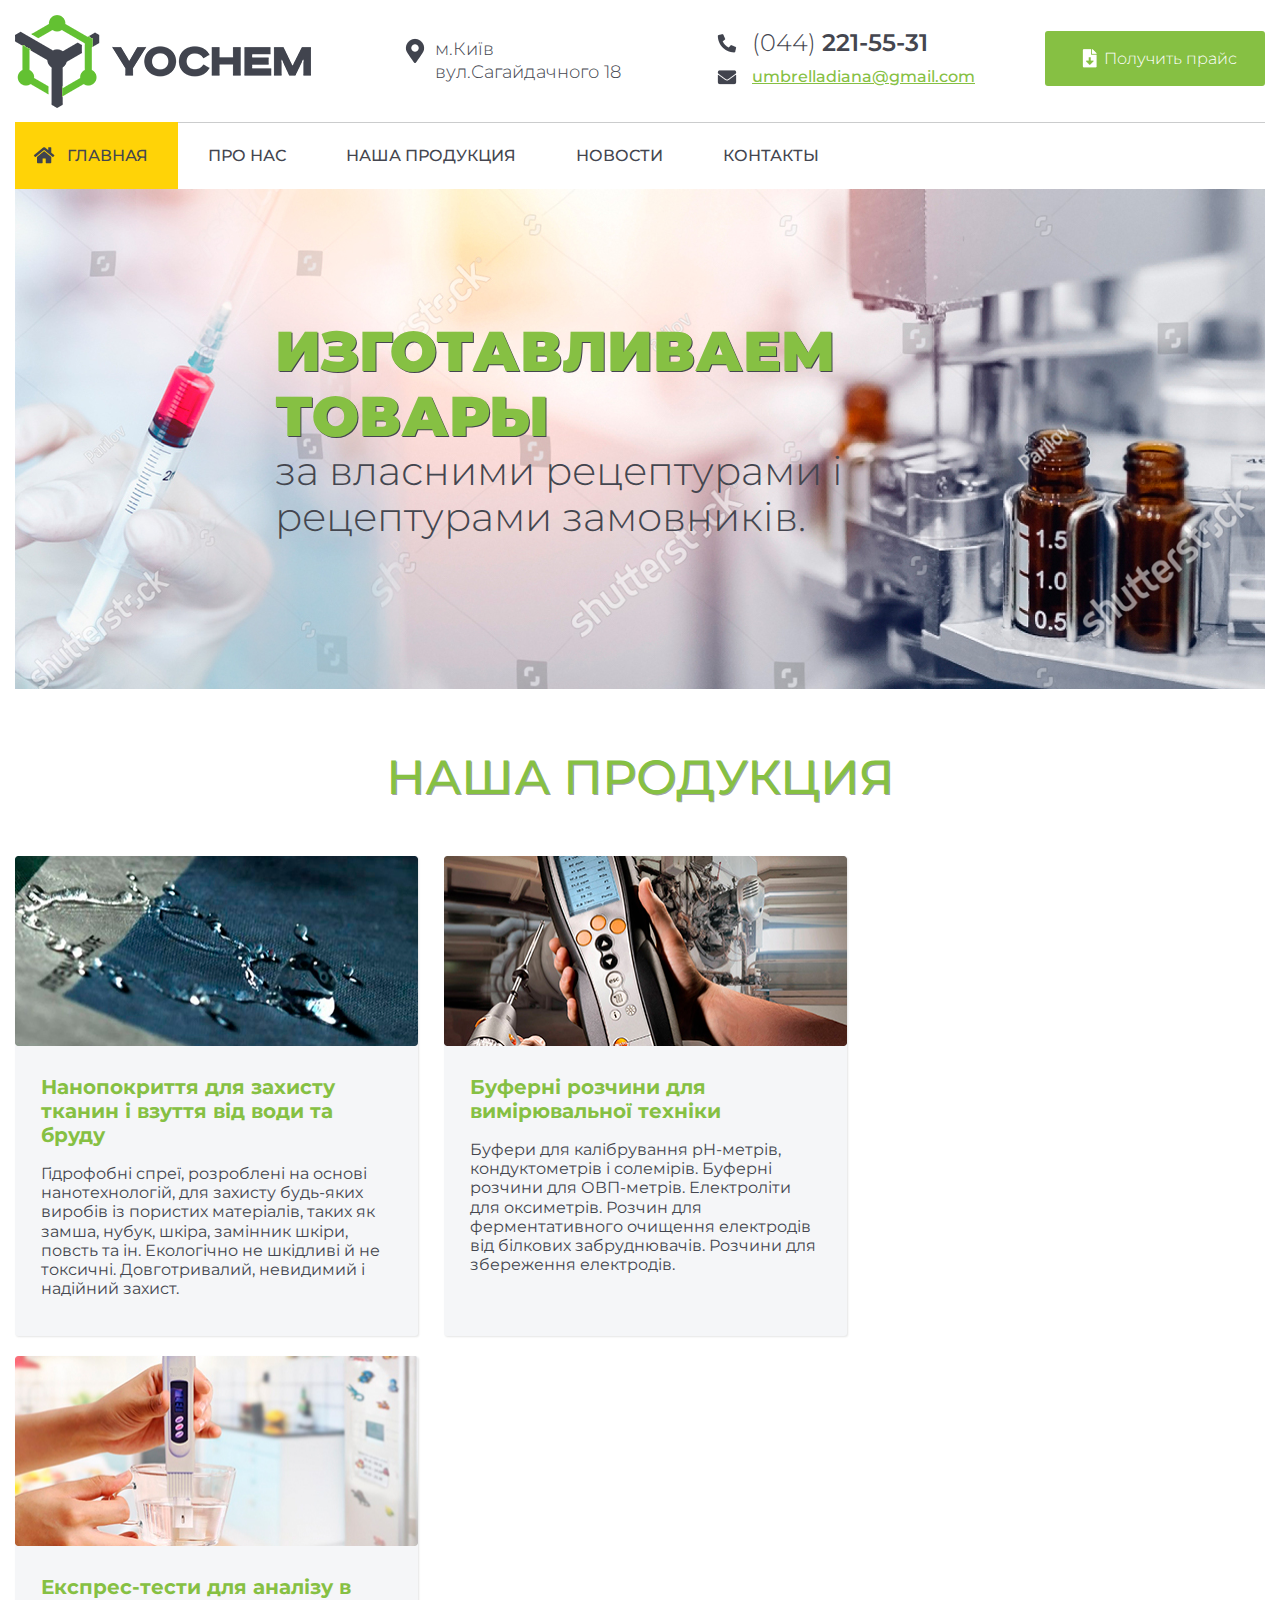
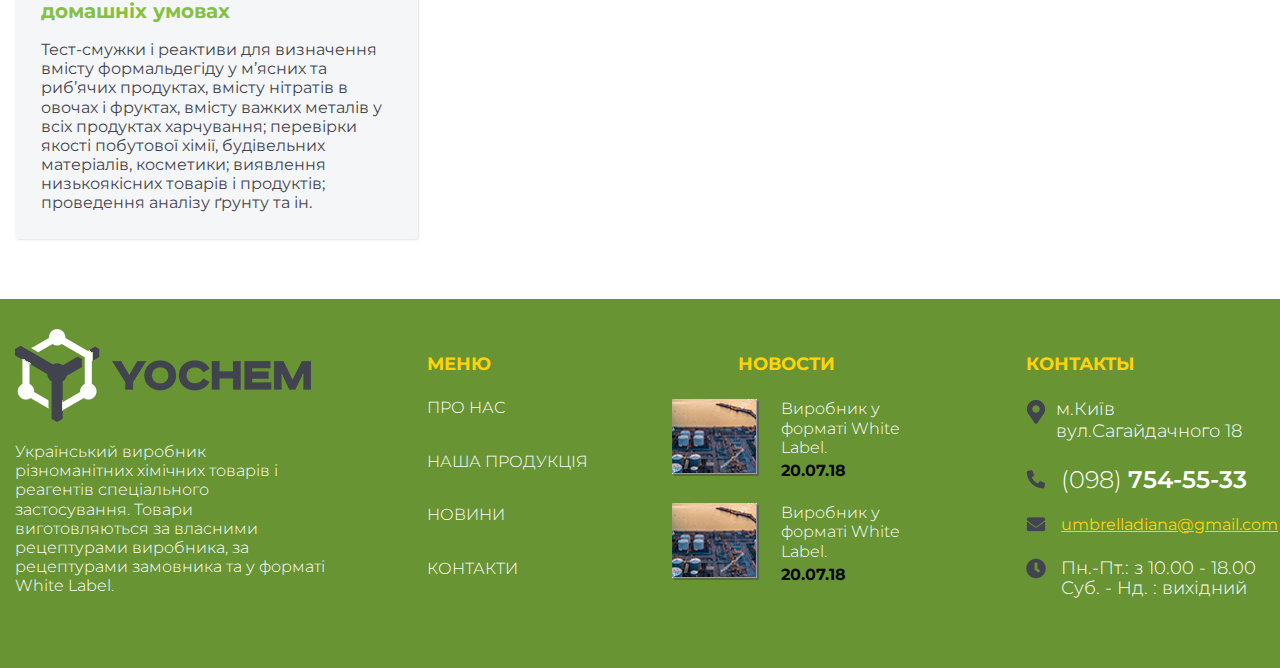
==== lesson10/index.html @ 47ba389f "web" ====
<!DOCTYPE html>
<html lang="en">
<head>
    <meta charset="UTF-8">
    <meta name="viewport" content="width=device-width, initial-scale=1.0">
    <meta http-equiv="X-UA-Compatible" content="ie=edge">
    <title>Document</title>

    <link rel="stylesheet" href="normalize.css">
    <link rel="stylesheet" href="style.css">
</head>
<body>

    <header id="header">
        <div class="wrapper">
            <div class="header-logo">
                <a href="/"><img src="img/logo.png"></a>
            </div>
            <address class="header-address">
                    м.Київ<br>
                    вул.Сагайдачного 18
            </address>
            <div class="header-contacts">
                <div class="header-contacts-phone">
                    <a href="tel:+380442215531">
                        (044) <b>221-55-31</b>
                    </a>
                </div>
                <div class="header-contacts-email">
                    <a href="mailto:umbrelladiana@gmail.com">
                        umbrelladiana@gmail.com
                    </a>
                </div>
            </div>
            <div class="header-getprice">
                <a href="#">
                    Получить прайс
                </a>
            </div>
        </div>
    </header>

    <div class="header-bottom">
        <div class="wrapper">
            <nav class="header-bottom-menu">
                <ul>
                    <li class="home current"><a href="#">Главная</a></li>
                    <li><a href="#">Про нас</a></li>
                    <li><a href="#">Наша продукция</a></li>
                    <li><a href="#">Новости</a></li>
                    <li><a href="#">Контакты</a></li>
                </ul>
            </nav>
            <div class="header-bottom-search">

            </div>
        </div>
    </div>

    <section class="home-slider">
        <div class="wrapper">
            <div class="home-slider-item home-slider-item1">
                <a href="#">
                    <h2 class="home-slider-item-title">Изготавливаем<br>товары</h2>
                    <p class="home-slider-item-descr">
                        за власними рецептурами і <br>
                        рецептурами замовників.
                    </p>
                </a>
            </div>
        </div>
    </section>

    <section class="home-news">
        <div class="wrapper">
            <h2 class="home-news-title">Наша продукция</h2>

            <div class="home-news-container">
                <article class="home-news-item">
                    <a href="#" class="home-news-item-image">
                        <img src="img/imgnews1.jpg">
                    </a>
                    <a href="#" class="home-news-item-title">
                        <h3>Нанопокриття для захисту тканин і взуття від води та бруду</h3>
                    </a>
                    <p class="home-news-item-text">Гідрофобні спреї, розроблені на основі нанотехнологій, для захисту будь-яких виробів із пористих матеріалів, таких як замша, нубук, шкіра, замінник шкіри, повсть та ін. Екологічно не шкідливі й не токсичні. Довготривалий, невидимий і надійний захист. 
                    </p>
                </article>
                <article class="home-news-item">
                    <a href="#" class="home-news-item-image">
                        <img src="img/imgnews2.jpg">
                    </a>
                    <a href="#" class="home-news-item-title">
                        <h3>Буферні розчини для вимірювальної техніки</h3>
                    </a>
                    <p class="home-news-item-text">Буфери для калібрування pH-метрів, кондуктометрів і солемірів. Буферні розчини для ОВП-метрів. Електроліти для оксиметрів. Розчин для ферментативного очищення електродів від білкових забруднювачів. Розчини для збереження електродів.
                    
                    </p>
                </article>
                <article class="home-news-item">
                    <a href="#" class="home-news-item-image">
                        <img src="img/imgnews3.jpg">
                    </a>
                    <a href="#" class="home-news-item-title">
                        <h3>Експрес-тести для аналізу в домашніх умовах </h3>
                    </a>
                    <p class="home-news-item-text">Тест-смужки і реактиви для визначення вмісту формальдегіду у м’ясних та риб’ячих продуктах, вмісту нітратів в овочах і фруктах, вмісту важких металів у всіх продуктах харчування; перевірки якості побутової хімії, будівельних матеріалів, косметики; виявлення низькоякісних товарів і продуктів; проведення аналізу ґрунту та ін.
                    </p>
                </article>
            </div>
        </div>
    </section>

    <footer id="footer">
        <div class="wrapper">
            <section class="footer-col logo-col">
                <img src="img/logo-bottom.png">
                <p class="footer-about">
                    Український виробник різноманітних хімічних товарів і реагентів спеціального застосування. Товари виготовляються за власними рецептурами виробника, за рецептурами замовника та у форматі White Label. 
                </p>
            </section>
            <section class="footer-col menu-col">
                <h4 class="footer-col-title">Меню</h4>
                <nav class="footer-menu">
                    <ul>
                        <li><a href="#">Про нас</a></li>
                        <li><a href="#">Наша продукція</a></li>
                        <li><a href="#">Новини</a></li>
                        <li><a href="#">Контакти</a></li>
                    </ul>
                </nav>
            </section>
            <section class="footer-col news-col">
                <h4 class="footer-col-title">Новости</h4>
                <ul class="footer-news">
                    <li>
                        <a class="footer-news-image" href="#">
                            <img src="img/news-bot1.jpg">
                        </a>
                        <div class="footer-news-container-title">     <a class="footer-news-title" href="#">
                            Виробник у форматі White Label.
                        </a>
                        <time>20.07.18</time>
                        </div>
                    </li>
                    <li>
                        <a class="footer-news-image" href="#">
                            <img src="img/news-bot2.jpg">
                        </a>
                         <div class="footer-news-container-title">  <a class="footer-news-title" href="#">
                            Виробник у форматі White Label.
                        </a>
                        <time>20.07.18</time> 
                         </div>
                    </li>
                </ul>
            </section>
            <section class="footer-col contact-col">
                <h4 class="footer-col-title">Контакты</h4>
                <address class="footer-address">
                    м.Київ<br>
                    вул.Сагайдачного 18
                </address>
                <a href="tel:+30987545533" class="footer-phone">
                    (098) <b>754-55-33</b>
                </a>
                <a href="mailto:umbrelladiana@gmail.com" class="footer-email">
                    umbrelladiana@gmail.com
                </a>
                <div class="footer-worktime">
                    Пн.-Пт.: з 10.00 - 18.00<br>
                    Суб. - Нд. : вихідний
                </div>
            </section>
        </div>
    </footer>

    
</body>
</html>
---- lesson10/style.css ----
@import url('https://fonts.googleapis.com/css?family=Montserrat:100,100i,200,200i,300,300i,400,400i,500,500i,600,600i,700,700i,800,800i,900,900i&display=swap&subset=cyrillic');

body{
    font-family: 'Montserrat', sans-serif;
    font-size: 16px;
}

a{
    color: #86c043;
}

.wrapper{
    max-width: 1262px;
    margin: 0 auto;
    padding: 0 15px;
}

/* HEADER */

#header{
    padding: 15px 0 10px 0;
}

#header .wrapper:after{
    content: '';
    display: block;
    clear: both;
}

.header-logo, .header-address, .header-contacts{
    float: left;
}

.header-getprice{
    float: right;
}

.header-logo{
    margin-right: 94px;
}

.header-address{
    margin-top: 23px;
    padding-left: 30px;
    background: url('img/address-i.png') no-repeat left top;
    font-weight: 300;
    color: #44464f;
    font-style: normal;
    line-height: 1.3;
    font-size: 18px;
    margin-right: 96px;
}

.header-contacts{
    margin-top: 16px;
}

.header-contacts-phone{
    padding-left: 35px;
    line-height: 1;
    background: url('img/phone-i.png') no-repeat left center;
    margin-bottom: 14px;
}

.header-contacts-phone a{
    color: #44464f;
    font-size: 24px;
    font-weight: 300;
    text-decoration: none;
}

.header-contacts-phone a b{
    font-weight: 600;
}

.header-contacts-email{
    padding-left: 35px;
    line-height: 1;
    background: url('img/mail-i.png') no-repeat left center;
}

.header-contacts-email a{
    font-weight: 500;
}   

.header-getprice{
    margin-top: 16px;
}

.header-getprice a{
    display: block;
    color: #fff;
    width: 220px;
    height: 55px;
    line-height: 55px;
    font-weight: 300;
    text-align: center;
    border-radius: 3px;
    text-decoration: none;
    padding-left: 30px;
    box-sizing: border-box;
    background-color: #86c043;
    background-image: url('img/price-i.png');
    background-repeat: no-repeat;
    background-position: 37px center;
}

.header-getprice a:hover{
    opacity: .8;
}

.header-bottom-menu{
    border-top: 1px solid #cbcccd;
}

.header-bottom-menu ul:after{
    content: '';
    display: block;
    clear: both;
}

.header-bottom-menu ul li{
    height: 67px;
    line-height: 67px;
    float: left;
    position: relative;
    top: -1px;
}

.header-bottom-menu ul li a{
    padding: 0 30px;
    color: #44464f;
    text-transform: uppercase;
    text-decoration: none;
    font-weight: 500;
    display: block;
}

.header-bottom-menu ul li.home a{
    background: url('img/home-i.png') no-repeat 18px center;
    padding-left: 52px;
}

.header-bottom-menu ul li.current a{
    background-color: #ffd307;
}

.header-bottom-menu ul li a:hover{
    background-color: #888;
}

/* HOME SLIDER */

.home-slider{
    position: relative;
    top: -1px;
}

.home-slider-item{
    height: 500px;
    padding-top: 130px;
    padding-left: 260px;
    box-sizing: border-box;
}

.home-slider-item1{
    background: url('img/slide.jpg') no-repeat center center;
}

.home-slider-item a{
    text-decoration: none;
}

.home-slider-item-title{
    font-weight: 900;
    font-size: 56px;
    color: #86c043;
    text-transform: uppercase;
    text-shadow: 1px 1px 0px rgba(68, 70, 79, 1);
    margin: 0;
}

.home-slider-item-descr{
    font-weight: 300;
    margin: 0;
    color: #44464f;
    font-size: 40px;
    
}

/* NEWS */
.home-news {
    padding-top: 60px;
}

.home-news-title {
    font-size: 48px;
    color: rgb(134, 192, 67);
    text-transform: uppercase;
    text-align: center;
    margin: 0;
    margin-bottom: 50px;
    font-weight: 500;
    text-shadow: 1px 1px 0px rgba(68, 70, 79, 0.5);
}

.home-news-item {
    float: left;
    width: 403px;
    min-height: 480px;
    margin-right: 26px;
    margin-bottom: 20px;
    background-color: #f5f6f8;
    box-shadow: 1px 1px 2px 0px #e5e5e5;
    border-radius: 3px;
}

.home-news .wrapper:after{
    content:'';
    display: block;
    clear: both;
}

.home-news-item:nth-last-child(1) {
    margin-right: 0;
}

.home-news-item-image img {
    border-radius: 3px;
    height: 190px;
    width: 403px; 
}

.home-news-item-title h3{
    font-size: 20px;
    font-weight: bold;
    line-height: 1.2;
    text-decoration: none;
    text-align: left;
    padding: 25px 26px 0px 26px;
    margin: 0;
    
}
a.home-news-item-title {
    text-decoration: none;
    color: rgb(134, 192, 67);
}

.home-news-item-text {
    font-size: 16px;
    color: rgb(68, 70, 79);
    line-height: 1.2;
    text-align: left;
    padding: 17px 26px 26px 26px;
    margin: 0;
}

/* FOOTER */

#footer {
    background-color: #689434;
    margin-top: 40px;
    padding-top: 30px;
    padding-bottom: 55px;
}

.footer-col{
    float: left;
}

#footer .wrapper:after{
    content:'';
    display: block;
    clear: both;
}

.footer-about {
    font-size: 16px;
    color: #fff;
    line-height: 1.2;
    font-weight: 300;
    text-align: left;
}

.footer-col.logo-col {
    width: 312px;
    margin-right: 100px;
}

.footer-col.menu-col {
    margin-right: 84px;    
}

.footer-col.news-col {
    margin-right: 125px;
}

.footer-col.contact-col {
    width: 230px;
}
.footer-col.news-col h4.footer-col-title {
    text-align: center;
}
h4.footer-col-title {
    font-size: 18px;
    color: rgb(255, 211, 7);
    font-weight: bold;
    text-transform: uppercase;
    margin-top: 25px;
    margin-bottom: 25px;
}

.footer-menu li {
    margin-bottom: 35px;
}

.footer-menu li a {
    text-transform: uppercase;
    font-size: 16px;
    color: #fff;
    text-decoration: none;
    font-weight: 300;
}

a.footer-news-title {
    font-size: 16px;
    color: #fff;
    line-height: 1.2;
    text-align: left;
    font-weight: 300;
    text-decoration: none;
    max-width: 120px;
    padding-bottom: 5px;
}

.footer-news img{
    margin-right: 20px;
    box-shadow: 2px 2px 0px 0px rgba(68, 70, 79, 0.5);
    height: 75px;
    width: 85px;
}

.footer-news-image, .footer-news-container-title {
    display: inline-block;
    vertical-align: top;
}
.footer-news-container-title {
    margin-bottom: 23px;
}

.footer-news-title, time{
    display: block;
}

time{
    font-weight: bold;
    color: #080808;
    display: block;
}

.footer-address {
    padding-left: 30px;
    background: url(img/address-i.png) no-repeat left top;
    font-weight: 300;
    color: #fff;
    font-style: normal;
    line-height: 1.2;
    font-size: 18px;
    margin-bottom: 25px;
}

.footer-phone {
    padding-left: 35px;
    line-height: 1;
    background: url(img/phone-i.png) no-repeat left center;
}

a.footer-phone {
    color: #ffffff;
    font-size: 24px;
    font-weight: 300;
    text-decoration: none;
    display: block;
    margin-bottom: 25px;
}

a.footer-phone b {
    font-weight: 600;
}

a.footer-email {
    padding-left: 35px;
    line-height: 1;
    color: #ffd307;
    background: url(img/mail-i.png) no-repeat left center;
    display: block;
    margin-bottom: 25px;
}

.footer-worktime {
    color: #fff;
    font-weight: 300;
    padding-left: 35px;
    background: url(img/clock-i.png) no-repeat left top;
    font-size: 18px;
}
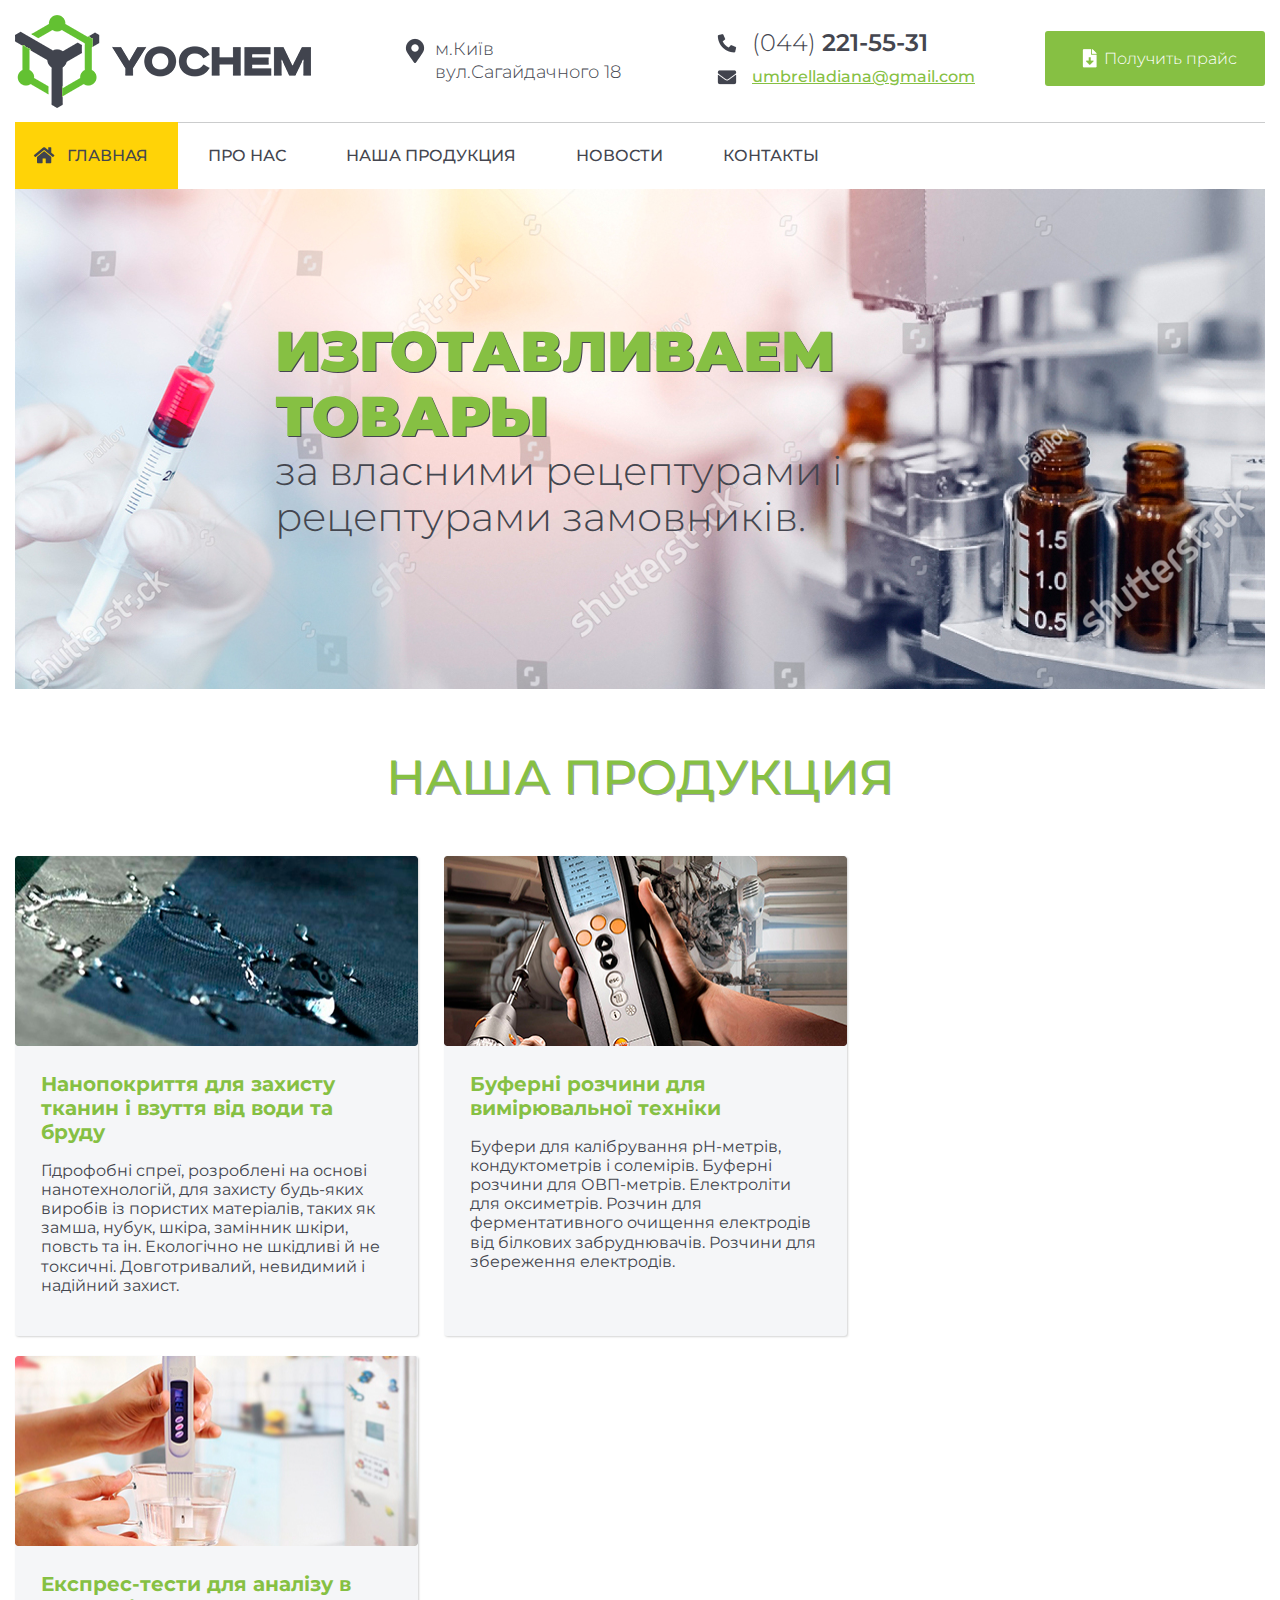
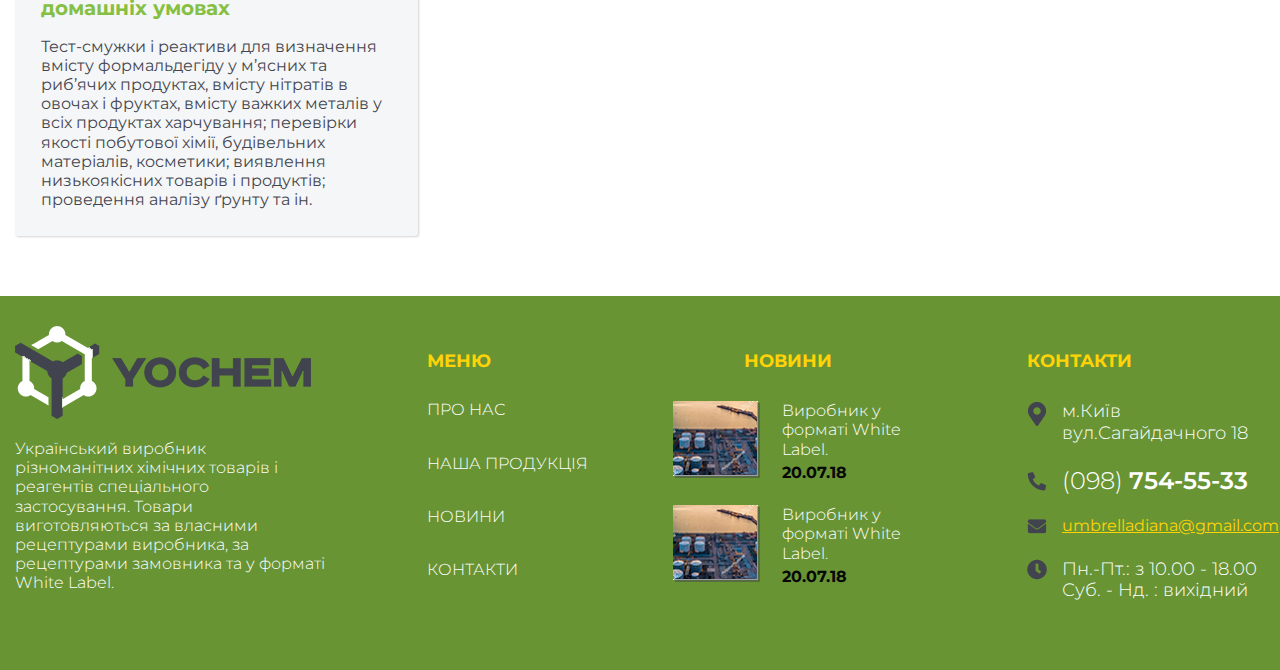
==== commit 69df47b2: "img" ====
--- a/lesson10/index.html
+++ b/lesson10/index.html
@@ -4,7 +4,7 @@
     <meta charset="UTF-8">
     <meta name="viewport" content="width=device-width, initial-scale=1.0">
     <meta http-equiv="X-UA-Compatible" content="ie=edge">
-    <title>Document</title>
+    <title>Yochem</title>
 
     <link rel="stylesheet" href="normalize.css">
     <link rel="stylesheet" href="style.css">
@@ -14,7 +14,7 @@
     <header id="header">
         <div class="wrapper">
             <div class="header-logo">
-                <a href="/"><img src="img/logo.png"></a>
+                <a href="/"><img src="img/logo.png" alt="logo"></a>
             </div>
             <address class="header-address">
                     м.Київ<br>
@@ -78,7 +78,7 @@
             <div class="home-news-container">
                 <article class="home-news-item">
                     <a href="#" class="home-news-item-image">
-                        <img src="img/imgnews1.jpg">
+                        <img src="img/imgnews1.jpg" alt="imgnews1">
                     </a>
                     <a href="#" class="home-news-item-title">
                         <h3>Нанопокриття для захисту тканин і взуття від води та бруду</h3>
@@ -88,7 +88,7 @@
                 </article>
                 <article class="home-news-item">
                     <a href="#" class="home-news-item-image">
-                        <img src="img/imgnews2.jpg">
+                        <img src="img/imgnews2.jpg" alt="imgnews2">
                     </a>
                     <a href="#" class="home-news-item-title">
                         <h3>Буферні розчини для вимірювальної техніки</h3>
@@ -99,7 +99,7 @@
                 </article>
                 <article class="home-news-item">
                     <a href="#" class="home-news-item-image">
-                        <img src="img/imgnews3.jpg">
+                        <img src="img/imgnews3.jpg" alt="imgnews3">
                     </a>
                     <a href="#" class="home-news-item-title">
                         <h3>Експрес-тести для аналізу в домашніх умовах </h3>
@@ -114,7 +114,7 @@
     <footer id="footer">
         <div class="wrapper">
             <section class="footer-col logo-col">
-                <img src="img/logo-bottom.png">
+                <img src="img/logo-bottom.png" alt="logo-bottom">
                 <p class="footer-about">
                     Український виробник різноманітних хімічних товарів і реагентів спеціального застосування. Товари виготовляються за власними рецептурами виробника, за рецептурами замовника та у форматі White Label. 
                 </p>
@@ -131,11 +131,11 @@
                 </nav>
             </section>
             <section class="footer-col news-col">
-                <h4 class="footer-col-title">Новости</h4>
+                <h4 class="footer-col-title">Новини</h4>
                 <ul class="footer-news">
                     <li>
                         <a class="footer-news-image" href="#">
-                            <img src="img/news-bot1.jpg">
+                            <img src="img/news-bot1.jpg" alt="news-bot1">
                         </a>
                         <div class="footer-news-container-title">     <a class="footer-news-title" href="#">
                             Виробник у форматі White Label.
@@ -145,7 +145,7 @@
                     </li>
                     <li>
                         <a class="footer-news-image" href="#">
-                            <img src="img/news-bot2.jpg">
+                            <img src="img/news-bot2.jpg" alt="news-bot2">
                         </a>
                          <div class="footer-news-container-title">  <a class="footer-news-title" href="#">
                             Виробник у форматі White Label.
@@ -156,7 +156,7 @@
                 </ul>
             </section>
             <section class="footer-col contact-col">
-                <h4 class="footer-col-title">Контакты</h4>
+                <h4 class="footer-col-title">Контакти</h4>
                 <address class="footer-address">
                     м.Київ<br>
                     вул.Сагайдачного 18
--- a/lesson10/style.css
+++ b/lesson10/style.css
@@ -1,15 +1,15 @@
 @import url('https://fonts.googleapis.com/css?family=Montserrat:100,100i,200,200i,300,300i,400,400i,500,500i,600,600i,700,700i,800,800i,900,900i&display=swap&subset=cyrillic');
 
-body{
+body {
     font-family: 'Montserrat', sans-serif;
     font-size: 16px;
 }
 
-a{
+a {
     color: #86c043;
 }
 
-.wrapper{
+.wrapper {
     max-width: 1262px;
     margin: 0 auto;
     padding: 0 15px;
@@ -17,29 +17,31 @@
 
 /* HEADER */
 
-#header{
+#header {
     padding: 15px 0 10px 0;
 }
 
-#header .wrapper:after{
+#header .wrapper:after {
     content: '';
     display: block;
     clear: both;
 }
 
-.header-logo, .header-address, .header-contacts{
+.header-logo,
+.header-address,
+.header-contacts {
     float: left;
 }
 
-.header-getprice{
+.header-getprice {
     float: right;
 }
 
-.header-logo{
+.header-logo {
     margin-right: 94px;
 }
 
-.header-address{
+.header-address {
     margin-top: 23px;
     padding-left: 30px;
     background: url('img/address-i.png') no-repeat left top;
@@ -51,43 +53,43 @@
     margin-right: 96px;
 }
 
-.header-contacts{
+.header-contacts {
     margin-top: 16px;
 }
 
-.header-contacts-phone{
+.header-contacts-phone {
     padding-left: 35px;
     line-height: 1;
     background: url('img/phone-i.png') no-repeat left center;
     margin-bottom: 14px;
 }
 
-.header-contacts-phone a{
+.header-contacts-phone a {
     color: #44464f;
     font-size: 24px;
     font-weight: 300;
     text-decoration: none;
 }
 
-.header-contacts-phone a b{
+.header-contacts-phone a b {
     font-weight: 600;
 }
 
-.header-contacts-email{
+.header-contacts-email {
     padding-left: 35px;
     line-height: 1;
     background: url('img/mail-i.png') no-repeat left center;
 }
 
-.header-contacts-email a{
+.header-contacts-email a {
     font-weight: 500;
-}   
-
-.header-getprice{
+}
+
+.header-getprice {
     margin-top: 16px;
 }
 
-.header-getprice a{
+.header-getprice a {
     display: block;
     color: #fff;
     width: 220px;
@@ -105,21 +107,21 @@
     background-position: 37px center;
 }
 
-.header-getprice a:hover{
+.header-getprice a:hover {
     opacity: .8;
 }
 
-.header-bottom-menu{
+.header-bottom-menu {
     border-top: 1px solid #cbcccd;
 }
 
-.header-bottom-menu ul:after{
+.header-bottom-menu ul:after {
     content: '';
     display: block;
     clear: both;
 }
 
-.header-bottom-menu ul li{
+.header-bottom-menu ul li {
     height: 67px;
     line-height: 67px;
     float: left;
@@ -127,7 +129,7 @@
     top: -1px;
 }
 
-.header-bottom-menu ul li a{
+.header-bottom-menu ul li a {
     padding: 0 30px;
     color: #44464f;
     text-transform: uppercase;
@@ -136,42 +138,42 @@
     display: block;
 }
 
-.header-bottom-menu ul li.home a{
+.header-bottom-menu ul li.home a {
     background: url('img/home-i.png') no-repeat 18px center;
     padding-left: 52px;
 }
 
-.header-bottom-menu ul li.current a{
+.header-bottom-menu ul li.current a {
     background-color: #ffd307;
 }
 
-.header-bottom-menu ul li a:hover{
+.header-bottom-menu ul li a:hover {
     background-color: #888;
 }
 
 /* HOME SLIDER */
 
-.home-slider{
+.home-slider {
     position: relative;
     top: -1px;
 }
 
-.home-slider-item{
+.home-slider-item {
     height: 500px;
     padding-top: 130px;
     padding-left: 260px;
     box-sizing: border-box;
 }
 
-.home-slider-item1{
+.home-slider-item1 {
     background: url('img/slide.jpg') no-repeat center center;
 }
 
-.home-slider-item a{
-    text-decoration: none;
-}
-
-.home-slider-item-title{
+.home-slider-item a {
+    text-decoration: none;
+}
+
+.home-slider-item-title {
     font-weight: 900;
     font-size: 56px;
     color: #86c043;
@@ -180,12 +182,12 @@
     margin: 0;
 }
 
-.home-slider-item-descr{
+.home-slider-item-descr {
     font-weight: 300;
     margin: 0;
     color: #44464f;
     font-size: 40px;
-    
+
 }
 
 /* NEWS */
@@ -211,12 +213,12 @@
     margin-right: 26px;
     margin-bottom: 20px;
     background-color: #f5f6f8;
-    box-shadow: 1px 1px 2px 0px #e5e5e5;
+    box-shadow: 1px 1px 2px 0px rgba(88, 88, 88, 0.25);
     border-radius: 3px;
 }
 
-.home-news .wrapper:after{
-    content:'';
+.home-news .wrapper:after {
+    content: '';
     display: block;
     clear: both;
 }
@@ -228,29 +230,28 @@
 .home-news-item-image img {
     border-radius: 3px;
     height: 190px;
-    width: 403px; 
-}
-
-.home-news-item-title h3{
+    width: 403px;
+    display: block;
+}
+
+.home-news-item-title h3 {
     font-size: 20px;
     font-weight: bold;
     line-height: 1.2;
     text-decoration: none;
-    text-align: left;
-    padding: 25px 26px 0px 26px;
+    padding: 26px 26px 0px 26px;
     margin: 0;
-    
-}
+
+}
+
 a.home-news-item-title {
     text-decoration: none;
     color: rgb(134, 192, 67);
 }
 
 .home-news-item-text {
-    font-size: 16px;
     color: rgb(68, 70, 79);
     line-height: 1.2;
-    text-align: left;
     padding: 17px 26px 26px 26px;
     margin: 0;
 }
@@ -264,18 +265,17 @@
     padding-bottom: 55px;
 }
 
-.footer-col{
+.footer-col {
     float: left;
 }
 
-#footer .wrapper:after{
-    content:'';
+#footer .wrapper:after {
+    content: '';
     display: block;
     clear: both;
 }
 
 .footer-about {
-    font-size: 16px;
     color: #fff;
     line-height: 1.2;
     font-weight: 300;
@@ -288,7 +288,7 @@
 }
 
 .footer-col.menu-col {
-    margin-right: 84px;    
+    margin-right: 85px;
 }
 
 .footer-col.news-col {
@@ -298,16 +298,18 @@
 .footer-col.contact-col {
     width: 230px;
 }
+
 .footer-col.news-col h4.footer-col-title {
     text-align: center;
 }
+
 h4.footer-col-title {
     font-size: 18px;
     color: rgb(255, 211, 7);
     font-weight: bold;
     text-transform: uppercase;
     margin-top: 25px;
-    margin-bottom: 25px;
+    margin-bottom: 30px;
 }
 
 .footer-menu li {
@@ -316,14 +318,12 @@
 
 .footer-menu li a {
     text-transform: uppercase;
-    font-size: 16px;
     color: #fff;
     text-decoration: none;
     font-weight: 300;
 }
 
 a.footer-news-title {
-    font-size: 16px;
     color: #fff;
     line-height: 1.2;
     text-align: left;
@@ -333,33 +333,36 @@
     padding-bottom: 5px;
 }
 
-.footer-news img{
+.footer-news img {
     margin-right: 20px;
     box-shadow: 2px 2px 0px 0px rgba(68, 70, 79, 0.5);
     height: 75px;
     width: 85px;
 }
 
-.footer-news-image, .footer-news-container-title {
+.footer-news-image,
+.footer-news-container-title {
     display: inline-block;
     vertical-align: top;
 }
+
 .footer-news-container-title {
     margin-bottom: 23px;
 }
 
-.footer-news-title, time{
-    display: block;
-}
-
-time{
+.footer-news-title,
+time {
+    display: block;
+}
+
+time {
     font-weight: bold;
     color: #080808;
     display: block;
 }
 
 .footer-address {
-    padding-left: 30px;
+    padding-left: 35px;
     background: url(img/address-i.png) no-repeat left top;
     font-weight: 300;
     color: #fff;
